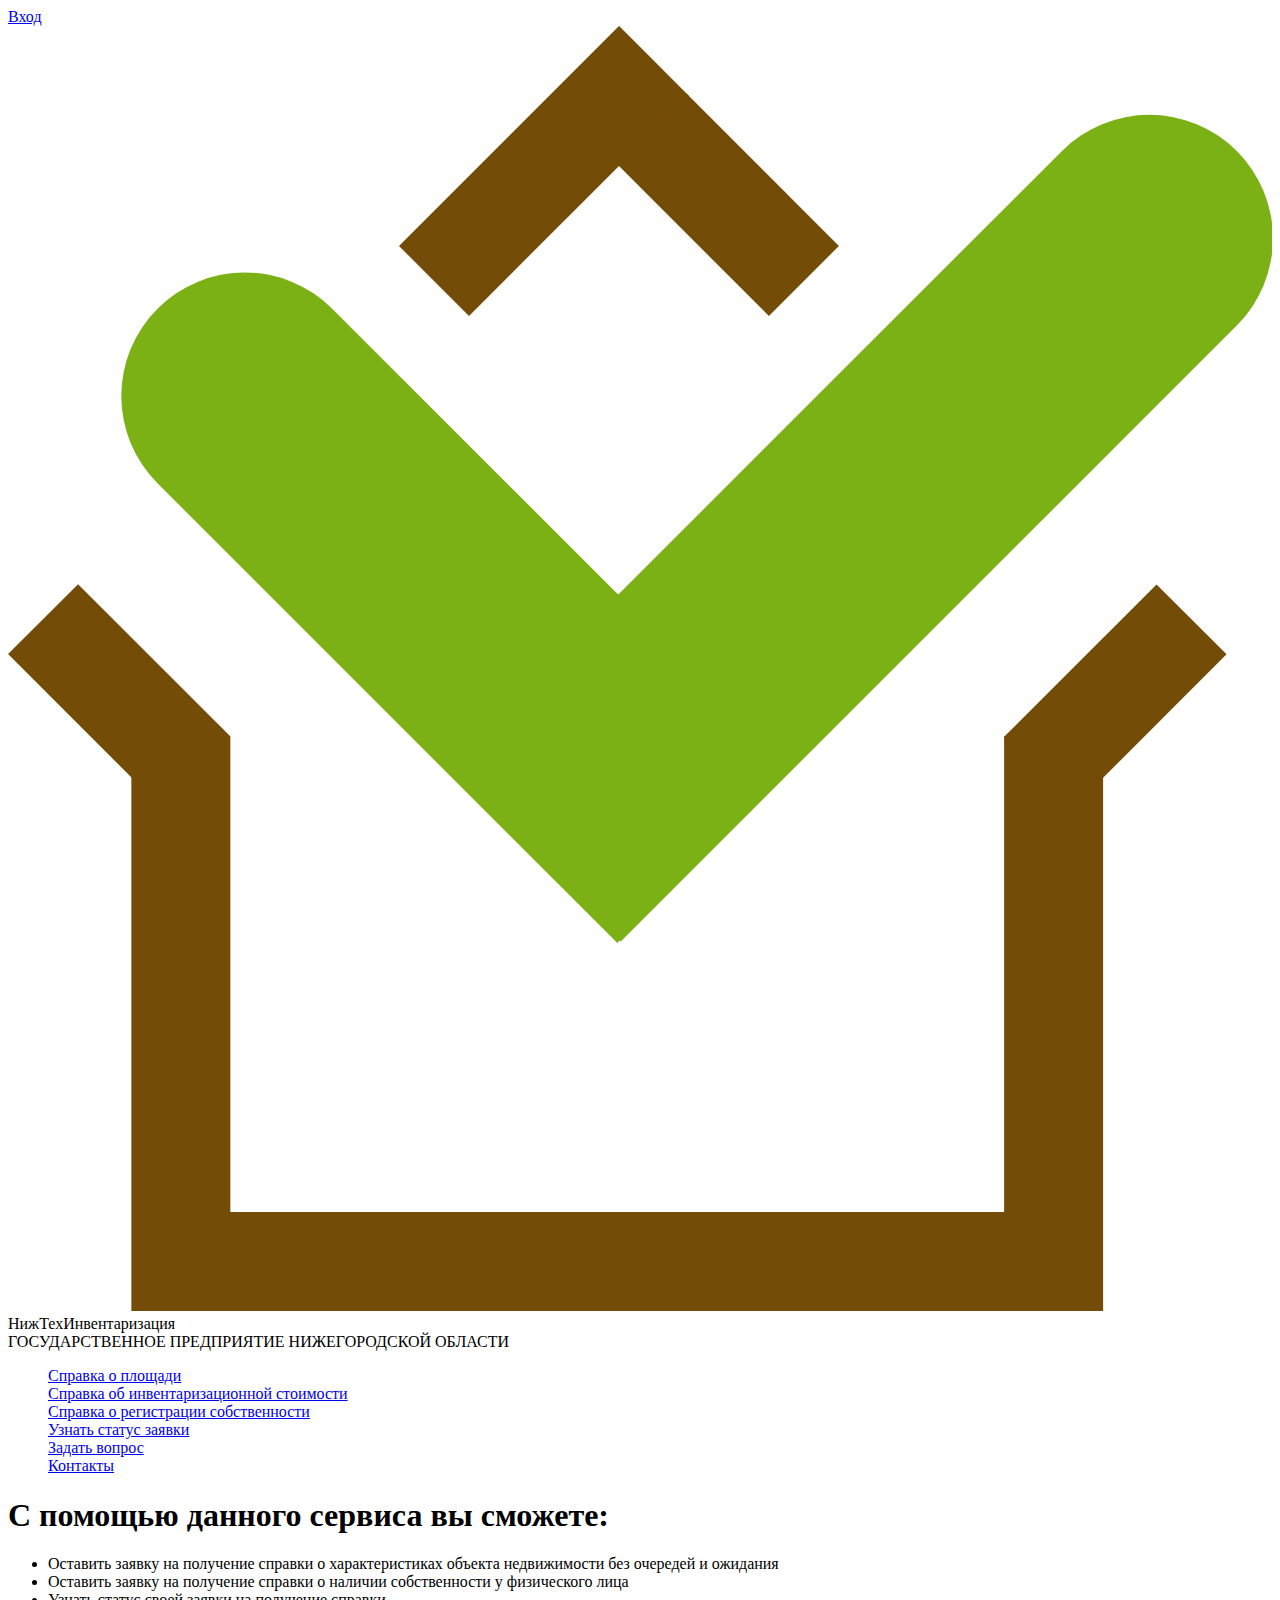
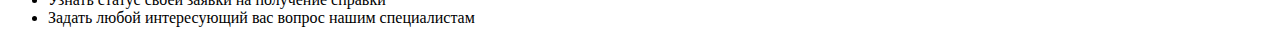
==== html/index.html @ f3c3c969 "Creating the framework mvc" ====
<!DOCTYPE html>
<html lang="кг">
<head>
    <meta charset="UTF-8">
    <title>НижТехИнвентаризация</title>
    <link href="styles.css" rel="stylesheet">
</head>
<body>
<a href="#" id="signIn">Вход</a>
<header>
    <div id="logo">
        <img src="../template/img/logo.svg" alt="НижТехИнвентаризация">
        <br>
        <span id="logoName">НижТехИнвентаризация</span>
        <br>
        <span id="logoDesc">ГОСУДАРСТВЕННОЕ ПРЕДПРИЯТИЕ НИЖЕГОРОДСКОЙ ОБЛАСТИ</span>
    </div>
</header>
<main>
    <menu>
        <a href="#" class="menuItem firstRow">
            <div>Справка о площади</div>
        </a>
        <a href="#" class="menuItem firstRow">
            <div>Справка об инвентаризационной стоимости</div>
        </a>
        <a href="#" class="menuItem firstRow">
            <div>Справка о регистрации собственности</div>
        </a>
        <a href="#" class="menuItem secondRow">
           <div>Узнать статус заявки</div>
        </a>
        <a href="#" class="menuItem secondRow">
            <div>Задать вопрос</div>
        </a>
        <a href="#" class="menuItem secondRow">
            <div>Контакты</div>
        </a>
    </menu>
    <section>
        <h1>С помощью данного сервиса вы сможете:</h1>
        <ul>
            <li>Оставить заявку на получение справки о характеристиках объекта недвижимости без очередей и ожидания </li>
            <li>Оставить заявку на получение справки о наличии собственности у физического лица </li>
            <li>Узнать статус своей заявки на получение справки</li>
            <li>Задать любой интересующий вас вопрос нашим специалистам</li>
        </ul>
    </section>
</main>
</body>
</html>
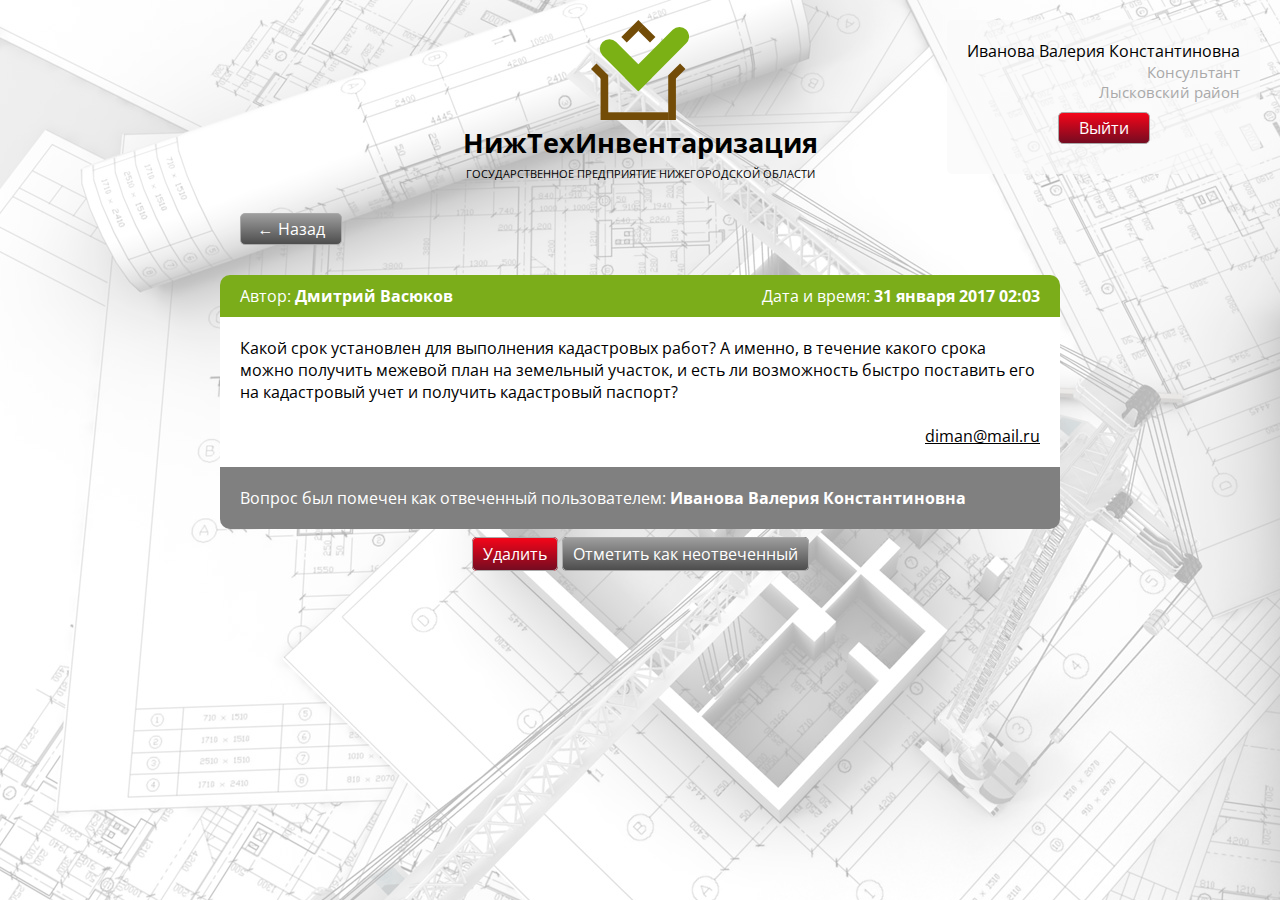
==== commit abb176da: "Has completed development of service questions and answers by region, with all the operations to the" ====
--- a/html/index.html
+++ b/html/index.html
@@ -1,51 +1,117 @@
 <!DOCTYPE html>
-<html lang="кг">
+<html lang="ru">
 <head>
     <meta charset="UTF-8">
-    <title>НижТехИнвентаризация</title>
-    <link href="styles.css" rel="stylesheet">
+    <title>Страница ответа на вопрос</title>
+    <link href="../includes/styles/styles.css" rel="stylesheet">
+
 </head>
 <body>
-<a href="#" id="signIn">Вход</a>
 <header>
+
     <div id="logo">
-        <img src="../template/img/logo.svg" alt="НижТехИнвентаризация">
+        <a href="/">
+            <img src="../includes/img/logo.svg" alt="НижТехИнвентаризация">
+        </a>
         <br>
         <span id="logoName">НижТехИнвентаризация</span>
         <br>
         <span id="logoDesc">ГОСУДАРСТВЕННОЕ ПРЕДПРИЯТИЕ НИЖЕГОРОДСКОЙ ОБЛАСТИ</span>
     </div>
+
 </header>
+<div id="userInfo">
+        <span id="userName">
+        Иванова Валерия Константиновна        </span>
+    <br>
+    <div id="userExtra">
+        Консультант <br>
+
+        Лысковский район
+    </div>
+    <a href="../auth" id="logoutButton" class="redButton">Выйти</a>
+
+</div>
+<a href="http://diplom.com/questionAdmin/1" id="buttonBack" class="grayButton">&#8592 Назад</a>
 <main>
-    <menu>
-        <a href="#" class="menuItem firstRow">
-            <div>Справка о площади</div>
-        </a>
-        <a href="#" class="menuItem firstRow">
-            <div>Справка об инвентаризационной стоимости</div>
-        </a>
-        <a href="#" class="menuItem firstRow">
-            <div>Справка о регистрации собственности</div>
-        </a>
-        <a href="#" class="menuItem secondRow">
-           <div>Узнать статус заявки</div>
-        </a>
-        <a href="#" class="menuItem secondRow">
-            <div>Задать вопрос</div>
-        </a>
-        <a href="#" class="menuItem secondRow">
-            <div>Контакты</div>
-        </a>
-    </menu>
-    <section>
-        <h1>С помощью данного сервиса вы сможете:</h1>
-        <ul>
-            <li>Оставить заявку на получение справки о характеристиках объекта недвижимости без очередей и ожидания </li>
-            <li>Оставить заявку на получение справки о наличии собственности у физического лица </li>
-            <li>Узнать статус своей заявки на получение справки</li>
-            <li>Задать любой интересующий вас вопрос нашим специалистам</li>
-        </ul>
-    </section>
+    <div id="questionInfo">
+        <span id="questionAuthor">Автор: <b>Дмитрий Васюков</b></span>
+            <span id="questionTime">Дата и время: <b>
+                     31 января 2017 02:03</b></span>
+    </div>
+    <div id="questionText">
+        <p>Какой срок установлен для выполнения кадастровых работ? А именно, в течение какого срока можно получить
+            межевой план на земельный участок, и есть ли возможность быстро поставить его на кадастровый учет и получить
+            кадастровый паспорт?</p><br><span id="questionEmail">diman@mail.ru</span><br>
+    </div>
+    <!--Помеченный как отвеченный вопрос-->
+    <div id="messageAnswerQuestion">
+        Вопрос был помечен как отвеченный пользователем: <b>Иванова Валерия Константиновна</b>
+    </div>
+    <div class="extraButtons">
+        <a id="deleteQuestionButton" class="redButton">Удалить</a>
+        <a id="a" class="grayButton markUnAnsweredButton">Отметить как неотвеченный</a>
+    </div>
 </main>
+
+<script type="text/javascript" src="../includes/js/jQuery.js"></script>
+<script>
+    var inputAnswer = document.getElementById('textarea');
+    var buttonExtra = $(".extraButtons");
+    var buttonAnswer = $("#answerButton");
+    var answerMessageButton = $("#answerMessageButton");
+    var markAnsweredButton = $("#markAnsweredButton");
+    var markUnAnsweredButton = $("#a");
+    buttonAnswer.hide();
+
+    inputAnswer.oninput = function () {
+        if (inputAnswer.value != "") {
+            buttonExtra.hide();
+            buttonAnswer.show();
+        }
+        else {
+            buttonAnswer.hide();
+            buttonExtra.show();
+        }
+    };
+
+    /*Отправка ответа на вопрос*/
+    answerMessageButton.click(function () {
+        $.post(
+                "../../questionAddAnswer",
+                {
+                    id: 1,
+                    answer: inputAnswer.value,
+                    idUser: 3,
+                    email: "diman@mail.ru"
+                },
+                function () {
+                    $("#answerQuestion").html("<div id=\"successAnswer\">Ответ отправлен</div>");
+                }
+        );
+    });
+
+    /*Отметка об ответе на вопрос*/
+    markAnsweredButton.click(function () {
+        $.post(
+                "../../questionMarkAnswered",
+                {
+                    id: 1,
+                    idUser: 3
+                },
+                function () {
+                    $("#answerQuestion").html("<div id=\"successAnswer\">Вопрос помечен как отвеченный</div>");
+                }
+        );
+    });
+
+    /*Отметка о неотвеченном вопросе*/
+    $('a').click(function () {
+        alert("dfvdfv");
+    });
+
+</script>
 </body>
-</html>+</html>
+
+
--- a/includes/styles/styles.css
+++ b/includes/styles/styles.css
@@ -0,0 +1,384 @@
+@charset "UTF-8";
+@import url("https://fonts.googleapis.com/css?family=Open+Sans:400,400i,700&subset=cyrillic-ext");
+/*Общие стили*/
+* {
+  margin: 0;
+  padding: 0; }
+
+a {
+  text-decoration: none;
+  color: black; }
+
+h1, h3 {
+  text-align: center;
+  color: #6c4a03; }
+
+html {
+  font-family: 'Open Sans', sans-serif;
+  min-height: 100%;
+  min-width: 100%;
+  background: url("../img/background.png") fixed; }
+
+body {
+  width: 1000px;
+  margin: 0 auto; }
+
+/*Главная страница клиента*/
+#signIn {
+  display: block;
+  position: absolute;
+  right: 30px;
+  top: 30px;
+  color: white;
+  width: 70px;
+  height: 30px;
+  text-align: center;
+  line-height: 30px; }
+
+#signIn:hover {
+  background-color: lightgray; }
+
+header {
+  padding: 20px 0 0 0;
+  text-align: center; }
+  header #logo #logoName {
+    font-size: 20pt;
+    font-weight: bold; }
+  header #logo #logoDesc {
+    font-size: 8pt; }
+  header #logo img {
+    height: 100px; }
+
+main {
+  margin: 30px 0 0 0; }
+  main menu {
+    display: flex;
+    flex-wrap: wrap;
+    justify-content: center; }
+    main menu .menuItem {
+      font-size: 16pt;
+      color: white;
+      width: 30%;
+      margin: 5px;
+      height: 170px;
+      text-align: center;
+      opacity: 0.85; }
+      main menu .menuItem div {
+        margin-top: 70px; }
+    main menu .menuItem:nth-child(2) > div {
+      margin-top: 48px; }
+    main menu .menuItem:nth-child(3) > div {
+      margin-top: 60px; }
+    main menu .firstRow {
+      background-color: #7bad1a; }
+    main menu .secondRow {
+      background-color: #6c4a03; }
+    main menu .menuItem:hover {
+      opacity: 1;
+      -webkit-transform: scale(1.03);
+      -moz-transform: scale(1.03);
+      -o-transform: scale(1.03); }
+  main section {
+    background: rgba(250, 250, 250, 0.7);
+    text-align: center;
+    margin: 30px auto 40px auto;
+    width: 92%;
+    border-radius: 10px; }
+    main section h1 {
+      font-size: 20pt;
+      margin: 30px 0; }
+  main ul {
+    text-align: left;
+    margin: 0 auto;
+    width: 70%;
+    font-size: 15pt;
+    list-style: circle; }
+    main ul li {
+      margin: 10px 0 0 40px; }
+
+/*Панель администратора*/
+#backToSite {
+  text-align: center;
+  margin: 30px auto;
+  display: block;
+  width: 300px;
+  height: 35px;
+  line-height: 35px;
+  border-radius: 5px;
+  color: white; }
+
+#backToSite:hover {
+  background-color: #999; }
+
+#authForm {
+  width: 100%;
+  text-align: center;
+  font-size: 18pt; }
+  #authForm #authFormError {
+    color: red;
+    font-size: 15pt;
+    background: rgba(250, 250, 250, 0.7);
+    padding: 10px;
+    width: 70%;
+    margin: 0 auto;
+    border-radius: 15px; }
+    #authForm #authFormError #extra {
+      font-style: italic;
+      font-size: 12pt;
+      color: black; }
+  #authForm input {
+    height: 30px;
+    width: 300px;
+    font-size: 15pt;
+    border: 1px solid #aaa;
+    border-radius: 5px; }
+  #authForm button {
+    margin-top: 25px;
+    height: 40px;
+    width: 150px;
+    font-size: 15pt; }
+
+.greenButton {
+  border: 1px solid #aaa;
+  border-radius: 5px;
+  cursor: pointer;
+  color: white;
+  background-color: #0a7317;
+  background-image: -moz-linear-gradient(top, #34b50d 0%, #0a7317 100%);
+  background-image: -webkit-linear-gradient(top, #34b50d 0%, #0a7317 100%);
+  background-image: -o-linear-gradient(top, #34b50d 0%, #0a7317 100%);
+  background-image: -ms-linear-gradient(top, #34b50d 0%, #0a7317 100%); }
+
+.redButton {
+  border: 1px solid #aaa;
+  border-radius: 5px;
+  cursor: pointer;
+  color: white;
+  background-color: #f50519;
+  background-image: -moz-linear-gradient(top, #f50519 0%, #750b21 100%);
+  background-image: -webkit-linear-gradient(top, #f50519 0%, #750b21 100%);
+  background-image: -o-linear-gradient(top, #f50519 0%, #750b21 100%);
+  background-image: -ms-linear-gradient(top, #f50519 0%, #750b21 100%); }
+
+.grayButton {
+  border: 1px solid #aaa;
+  border-radius: 5px;
+  cursor: pointer;
+  color: white;
+  background-color: #9e9e9e;
+  background-image: -moz-linear-gradient(top, #9e9e9e 0%, #4d4d4d 100%);
+  background-image: -webkit-linear-gradient(top, #9e9e9e 0%, #4d4d4d 100%);
+  background-image: -o-linear-gradient(top, #9e9e9e 0%, #4d4d4d 100%);
+  background-image: -ms-linear-gradient(top, #9e9e9e 0%, #4d4d4d 100%); }
+
+#userInfo {
+  position: absolute;
+  top: 20px;
+  right: 20px;
+  background: rgba(250, 250, 250, 0.7);
+  padding: 20px;
+  border-radius: 5px;
+  text-align: right; }
+  #userInfo #userExtra {
+    font-size: 11pt;
+    color: darkgray; }
+  #userInfo #logoutButton {
+    display: block;
+    height: 30px;
+    font-size: 12pt;
+    width: 90px;
+    margin: 10px auto;
+    text-align: center;
+    line-height: 30px; }
+  #userInfo #logoutButton:hover {
+    background-color: #f50519; }
+
+/*Вопросы клиенсткая часть*/
+#goHomeClient {
+  display: block;
+  width: 100px;
+  height: 30px;
+  text-align: center;
+  line-height: 30px;
+  margin: 30px 0 0 100px; }
+
+#questionForm {
+  border-radius: 15px;
+  background: rgba(250, 250, 250, 0.7);
+  text-align: center;
+  padding: 30px 0;
+  margin-bottom: 50px; }
+  #questionForm .errorForm {
+    font-size: 8pt;
+    padding-bottom: 10px;
+    color: red; }
+  #questionForm select {
+    width: 500px;
+    height: 30px;
+    font-size: 12pt;
+    background-color: white; }
+  #questionForm input, #questionForm textarea {
+    font-size: 12pt; }
+  #questionForm input {
+    width: 500px;
+    height: 30px; }
+  #questionForm textarea {
+    width: 500px;
+    height: 100px;
+    outline: none;
+    border: 1px solid #ccc; }
+  #questionForm #addedFile {
+    margin-top: 10px;
+    font-size: 10pt;
+    padding-left: 25%; }
+  #questionForm button {
+    height: 40px;
+    width: 150px;
+    font-size: 15pt; }
+
+#loader {
+  display: none;
+  margin-top: 100px;
+  text-align: center; }
+
+#completeQuestion {
+  display: none;
+  text-align: center;
+  border-radius: 15px;
+  background: rgba(250, 250, 250, 0.7);
+  padding: 30px; }
+  #completeQuestion span {
+    font-style: italic;
+    text-decoration: underline; }
+
+/*Список вопросов панели Level1*/
+#questionStatistic {
+  padding: 10px 20px;
+  margin: 10px 0;
+  background-color: #7bad1a;
+  border-radius: 10px 10px 0 0;
+  color: white; }
+  #questionStatistic span {
+    float: right; }
+
+#questionList .unRead {
+  color: red; }
+#questionList .questionItem {
+  background-color: #fff;
+  border: 2px solid #fff;
+  margin: 3px 0;
+  height: 50px;
+  line-height: 50px; }
+  #questionList .questionItem .questionListTime, #questionList .questionItem .questionListName {
+    float: left;
+    margin: 0 30px; }
+  #questionList .questionItem .questionListText {
+    float: right;
+    margin: 0 30px; }
+#questionList .questionItem:hover {
+  background: white;
+  border: 2px solid #000; }
+
+/*Постраничная навигация*/
+.pages {
+  text-align: center;
+  width: 100%; }
+  .pages a {
+    display: inline-block;
+    padding: 3px;
+    background-color: #6c4a03;
+    margin: 5px;
+    width: 30px;
+    height: 30px;
+    line-height: 30px;
+    color: white; }
+  .pages .active {
+    background-color: #7bad1a; }
+
+/*Страница ошибки доступа*/
+#accessError {
+  text-align: center;
+  background: rgba(250, 250, 250, 0.7);
+  padding: 30px 0;
+  border-radius: 15px; }
+
+#buttonBack {
+  display: block;
+  width: 100px;
+  height: 30px;
+  text-align: center;
+  line-height: 30px;
+  margin: 30px 0 0 100px; }
+
+/*Страница ответа на вопрос*/
+#questionInfo {
+  padding: 10px 20px;
+  margin: 10px auto 0 auto;
+  background-color: #7bad1a;
+  border-radius: 10px 10px 0 0;
+  color: white;
+  width: 80%; }
+  #questionInfo #questionTime {
+    float: right; }
+
+#questionText {
+  width: 80%;
+  margin: 0 auto;
+  padding: 20px;
+  background-color: white; }
+  #questionText #addedFile {
+    display: inline-block;
+    font-size: 11pt;
+    text-decoration: underline;
+    color: #0a7317; }
+  #questionText #questionEmail {
+    display: inline-block;
+    float: right;
+    text-decoration: underline; }
+
+#answerQuestion {
+  text-align: center; }
+  #answerQuestion textarea {
+    margin-top: 20px;
+    width: 80%;
+    padding: 20px;
+    font-size: 12pt;
+    height: 100px;
+    outline: none;
+    border: 1px solid #ddd;
+    background-color: #eeeeee; }
+  #answerQuestion textarea:focus {
+    background-color: white; }
+
+#answerButton, .extraButtons {
+  margin: 10px;
+  text-align: center; }
+  #answerButton a, .extraButtons a {
+    height: 30px;
+    line-height: 30px;
+    padding: 5px 10px; }
+
+#answerText {
+  margin: 20px auto;
+  width: 80%;
+  padding: 20px;
+  background-color: #eee; }
+
+#messageAnswerQuestion {
+  width: 80%;
+  padding: 20px;
+  background-color: gray;
+  margin: 0 auto;
+  color: white;
+  border-radius: 0 0 10px 10px; }
+
+#successAnswer {
+  color: white;
+  background-color: #7bad1a;
+  border-radius: 0 0 10px 10px;
+  padding: 10px 20px;
+  width: 80%;
+  margin: 0 auto;
+  text-align: center; }
+
+/*# sourceMappingURL=styles.css.map */
